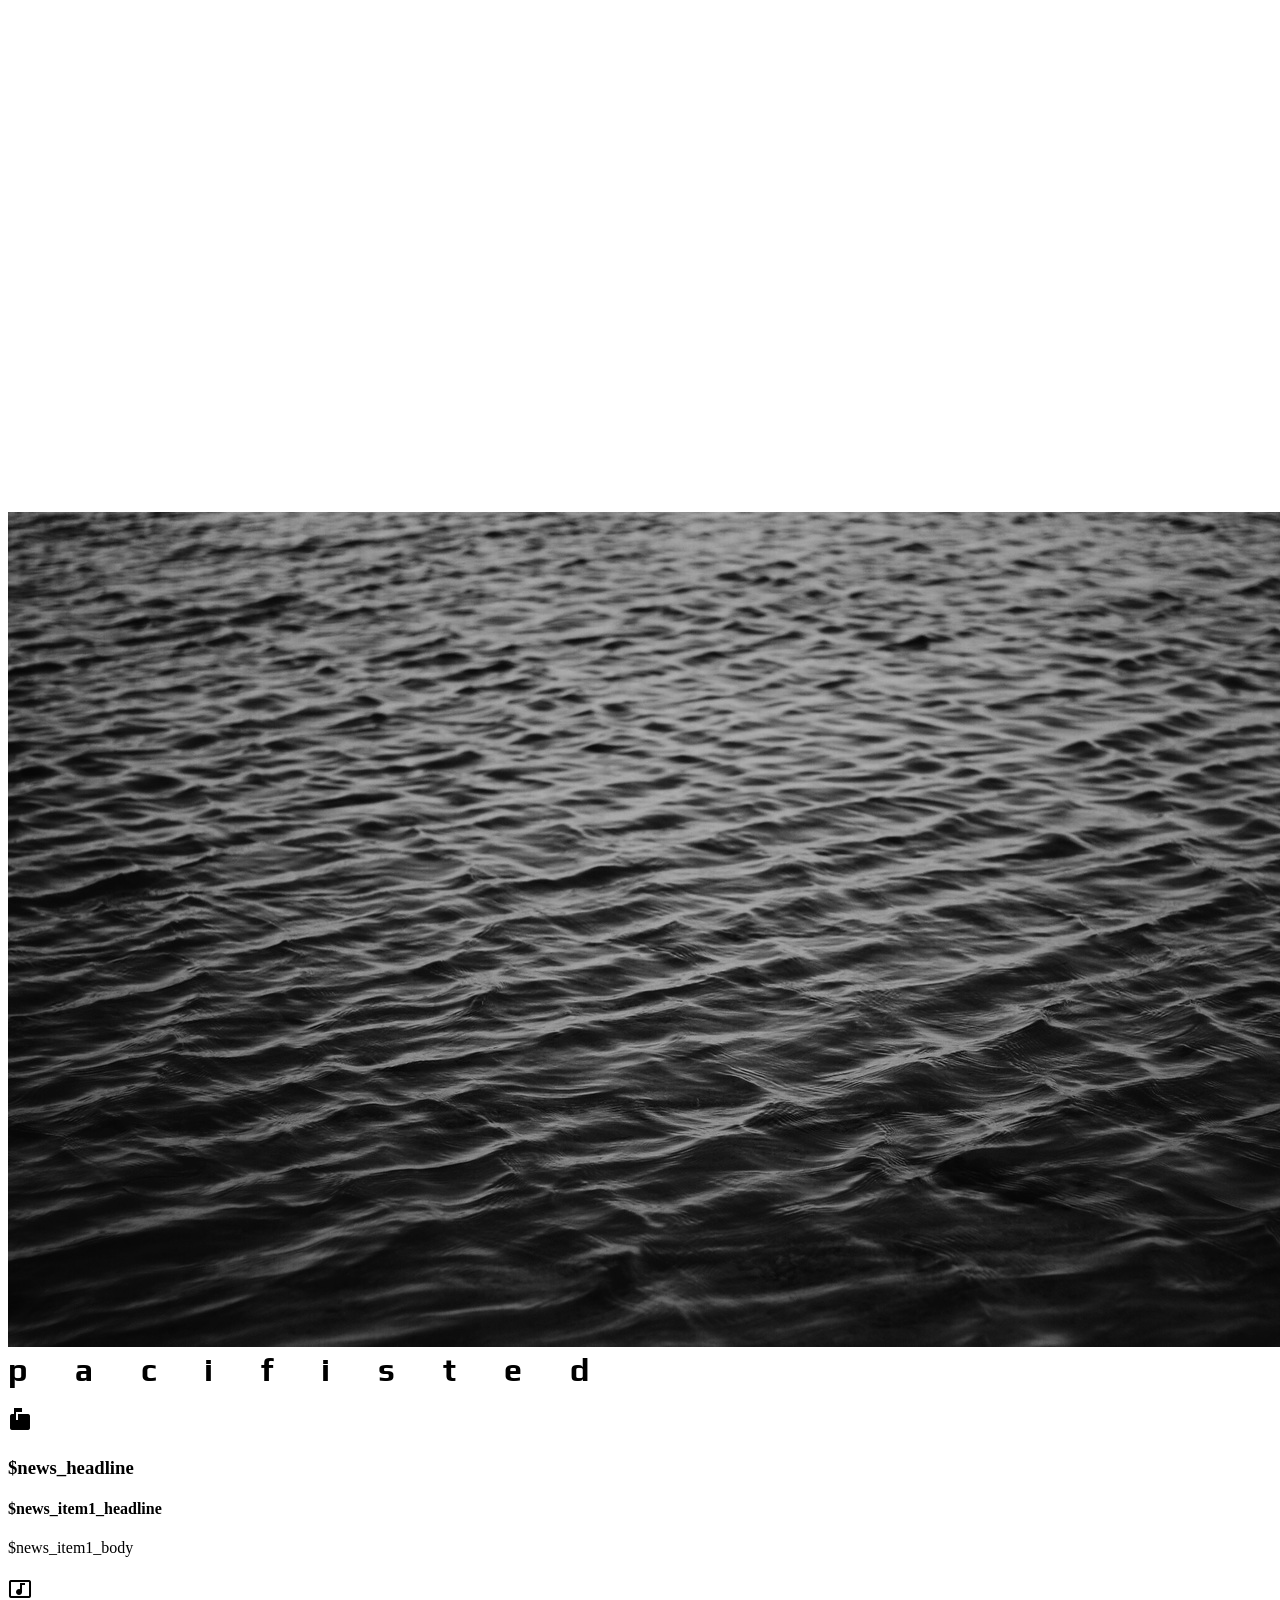
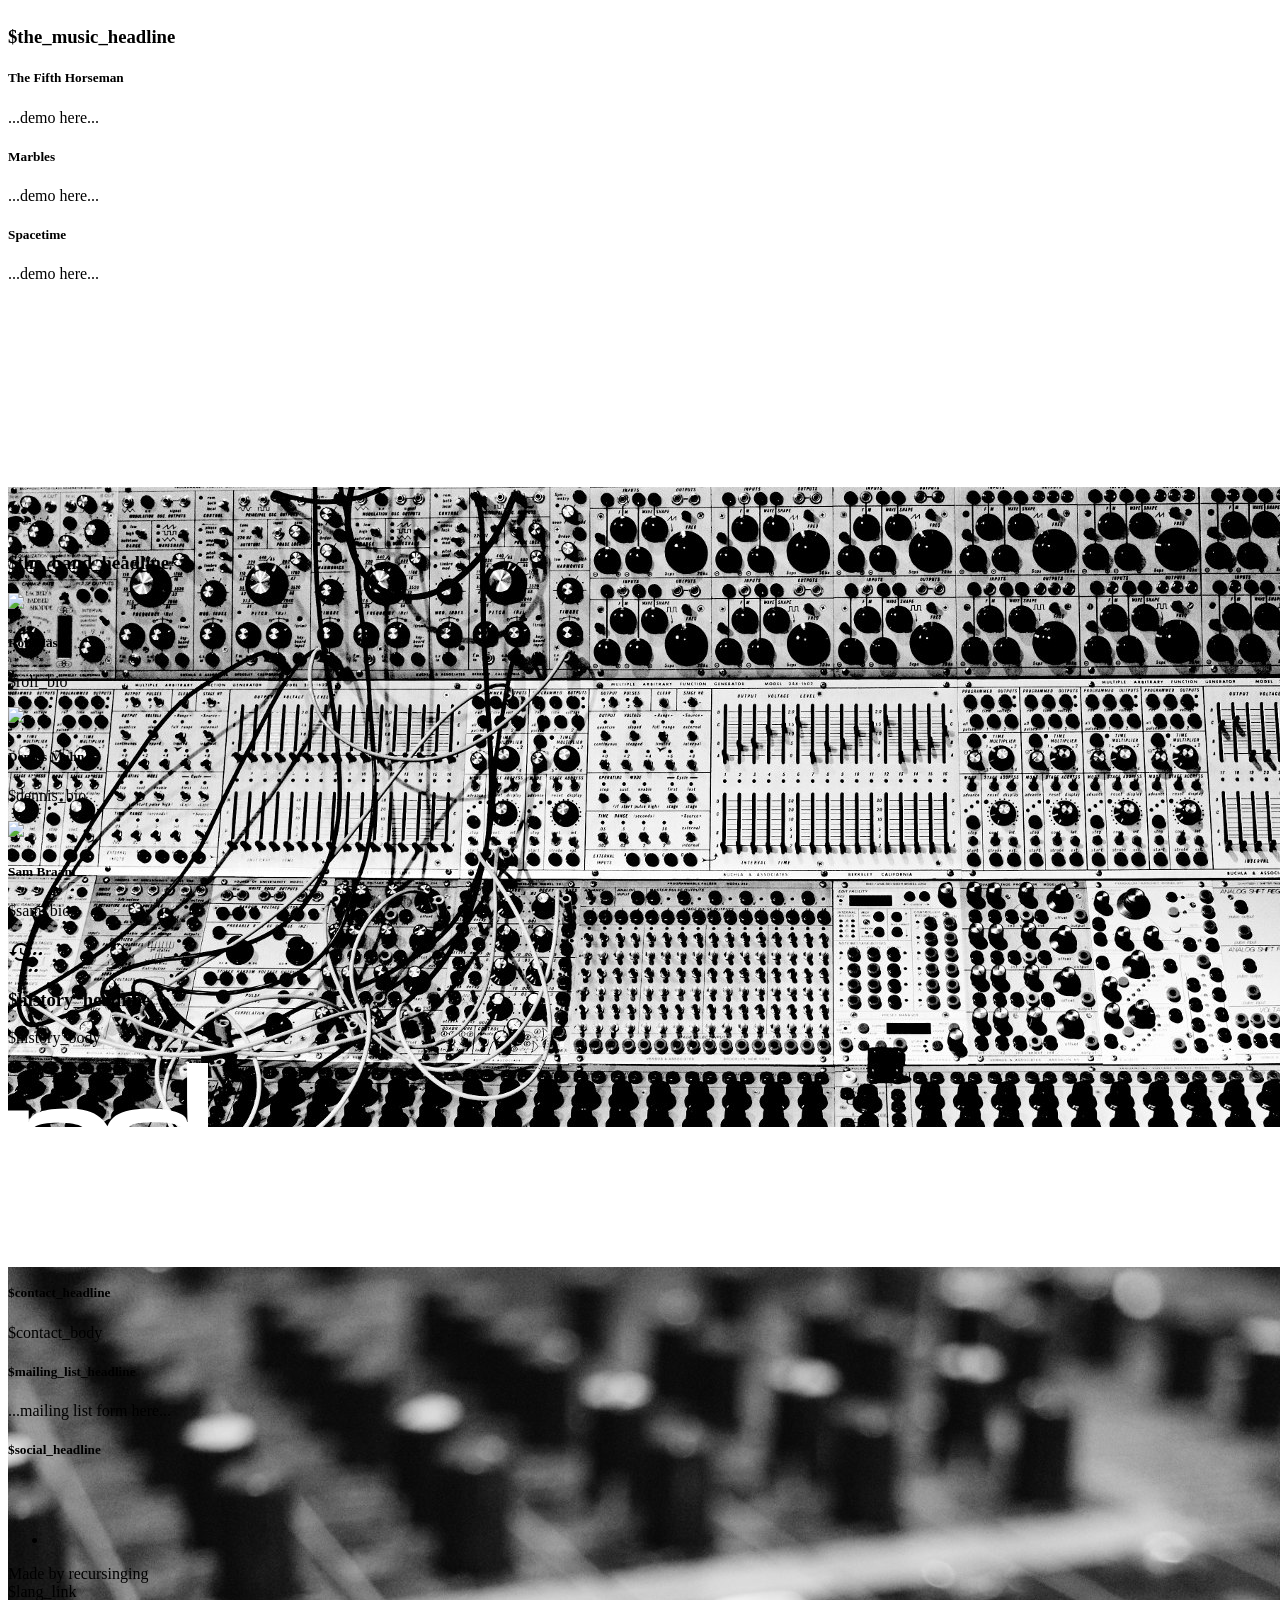
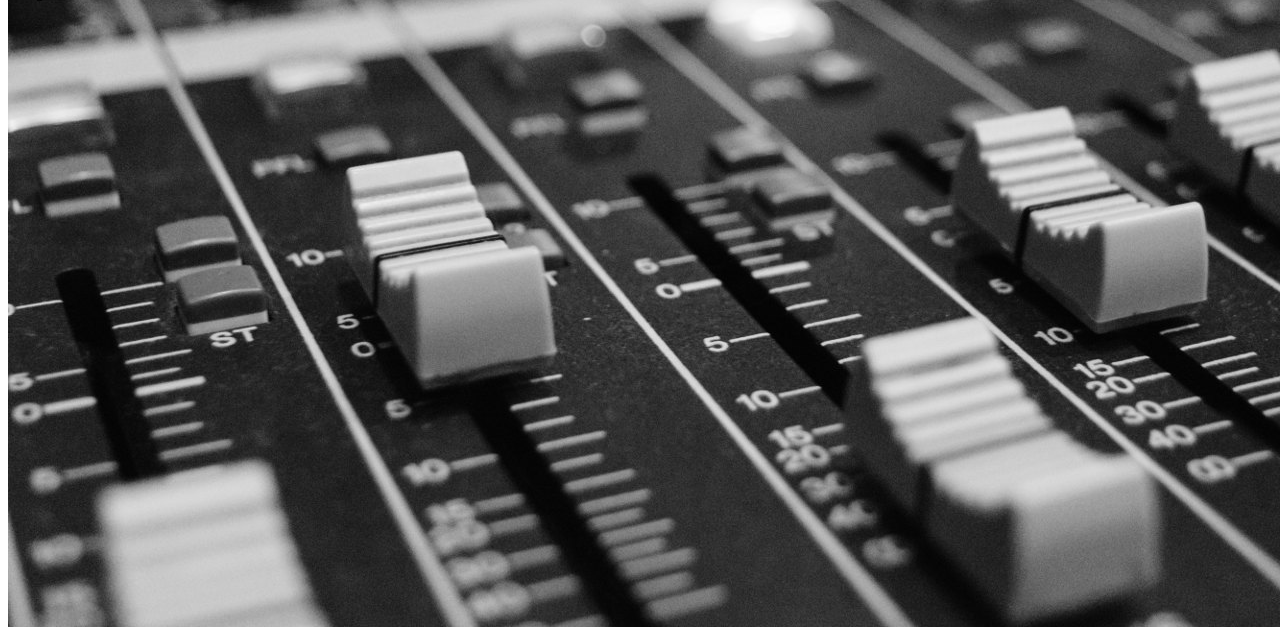
==== index.html @ e594b4a1 "Try out the fist logo..." ====
<!DOCTYPE html>
<html lang="en">
<head>
  <meta http-equiv="Content-Type" content="text/html; charset=UTF-8"/>
  <meta name="viewport" content="width=device-width, initial-scale=1, maximum-scale=1.0, user-scalable=no"/>
  <title>$title</title>

  <!-- CSS  -->
  <link href="https://fonts.googleapis.com/icon?family=Material+Icons" rel="stylesheet">
  <link href="https://fonts.googleapis.com/css?family=Play" rel="stylesheet">
  <!-- Compiled and minified CSS -->
  <link rel="stylesheet" href="https://cdnjs.cloudflare.com/ajax/libs/materialize/0.97.8/css/materialize.min.css">

  <link href="css/style.css" type="text/css" rel="stylesheet" media="screen,projection"/>
</head>
<body>
  <!--
  <nav class="white" role="navigation">
    <div class="nav-wrapper container center-align">
      <h1 class="logo">pacifisted</h1>
    </div>
  </nav>
  -->
  <div id="index-banner" class="parallax-container">
    <div class="section no-pad">
      <div class="container center">
        <img class="responsive-img" src="img/pd-fist.svg" />
      </div>
    </div>
    <div class="parallax">
      <!--<img src="https://source.unsplash.com/7MBgGXQ2Rqg/1440x835" alt="Unsplashed background img 1">-->
      <img src="img/water.jpg">
    </div>
  </div>


  <div class="container">
    <div class="section">
      <div class="row">
        <div class="col s12 center-align">
           <h1 class="logo">pacifisted</h1>
        </div>
      </div>

      <div class="row">
        <div class="col s12 m6">
          <div class="icon-block">
            <h2 class="center"><i class="material-icons">markunread_mailbox</i></h2>
            <h3 class="center">$news_headline</h3>
            <div class="">
              <h4 class="light">$news_item1_headline</h4>
              <p class="light">$news_item1_body</p>
            </div>
          </div>
        </div>
        
        <!-- Music -->
        <div class="col s12 m6">
          <div class="icon-block">
            <h2 class="center"><i class="material-icons">music_video</i></h2>
            <h3 class="center">$the_music_headline</h3>
            <div class="col s12">
              <div class="card-panel grey lighten-5 z-depth-1">
                <h5>The Fifth Horseman</h5>
                <span class="black-text">
                  ...demo here...
                </span>
              </div>
              <div class="card-panel grey lighten-5 z-depth-1">
                <h5>Marbles</h5>
                <span class="black-text">
                  ...demo here...
                </span>
              </div>
              <div class="card-panel grey lighten-5 z-depth-1">
                <h5>Spacetime</h5>
                <span class="black-text">
                  ...demo here...
                </span>
              </div>
            </div>
          </div>
        </div>
      </div>
    </div>
  </div>


  <div class="parallax-container smallax">
    <div class="section no-pad">
      <div class="container center">
        <img class="smallax" src="img/pd-fist.svg" />
      </div>
    </div>
    <div class="parallax">
      <!--<img src="https://source.unsplash.com/GE5f_k4MPc4/1440x835" alt="Unsplashed background img 2">-->
      <img src="img/modsynth.jpg" />
    </div>
  </div>

  <div class="container">
    <div class="section">
      <div class="row">
        <!-- The Band -->
        <div class="col s12 m6">
          <div class="icon-block">
            <h2 class="center"><i class="material-icons">group</i></h2>
            <h3 class="center">$the_band_headline</h3>
            <div class="col s12">
              <div class="card horizontal">
                <div class="card-image">
                  <img src="http://lorempixel.com/g/100/190/nature">
                </div>
                <div class="card-content">
                  <h5>Rolf Häse</h5>
                  <p>$rolf_bio</p>
                </div>
              </div>
              <div class="card horizontal">
                <div class="card-image">
                  <img src="http://lorempixel.com/g/100/190/cats">
                </div>
                <div class="card-content">
                  <h5>Dennis Mahn</h5>
                  <p>$dennis_bio</p>
                </div>
              </div>
              <div class="card horizontal">
                <div class="card-image">
                  <img src="http://lorempixel.com/g/100/190/abstract">
                </div>
                <div class="card-content">
                  <h5>Sam Braam</h5>
                  <p>$sam_bio</p>
                </div>
              </div>
            </div>
          </div>
        </div>
        <div class="col s12 m6">
          <div class="icon-block">
            <h2 class="center "><i class="material-icons">history</i></h2>
            <h3 class="center">$history_headline</h3>

            <p class="light">$history_body</p>
          </div>
        </div>
      </div>
    </div>
  </div>


  <div class="parallax-container smallax">
    <div class="section no-pad">
      <div class="container center">
        <img class="smallax" src="img/pd-fist.svg" />
      </div>
    </div>
    <div class="parallax">
      <!--<img src="https://source.unsplash.com/OUgLA2unwtg/1440x835" alt="Unsplashed background img 3">-->
      <img src="img/faders.jpg" />
    </div>
  </div>

  <footer class="page-footer white">
    <div class="container">
      <div class="row">
        <div class="col l4 s12">
          <h5>$contact_headline</h5>
          <p class="">$contact_body</p>
        </div>
        <div class="col l4 s12">
          <h5 class="center">$mailing_list_headline</h5>
          <div class="card-panel grey lighten-5 z-depth-1">
          ...mailing list form here...
          </div>
        </div>
        <div class="col l4 s12">
          <h5 class="center">$social_headline</h5>
          <ul>
            <li>
              <iframe src="https://www.facebook.com/plugins/like.php?href=https%3A%2F%2Fwww.facebook.com%2FPacifisted-1812090265736059%2F&width=100&layout=button&action=like&size=large&show_faces=true&share=false&height=65&appId" width="100" height="65" style="border:none;overflow:hidden" scrolling="no" frameborder="0" allowTransparency="true"></iframe>
            </li>
          </ul>
        </div>
      </div>
    </div>
    <div class="footer-copyright black">
      <div class="container">
        <div class="row">
          <div class="col l6 s6">
            Made by <span class="brown-text text-lighten-3" >recursinging</span>
          </div>
          <div class="col l6 s6 right-align">
            $lang_link
          </div>
        </div>
      </div>
    </div>
  </footer>


  <!--  Scripts-->
  <script src="https://code.jquery.com/jquery-2.1.1.min.js"></script>
  <!-- Compiled and minified JavaScript -->
  <script src="https://cdnjs.cloudflare.com/ajax/libs/materialize/0.97.8/js/materialize.min.js"></script>
  <script src="js/scripts.js"></script>

  </body>
</html>
---- css/style.css ----
h1, h2 {
  font-family: 'Play', sans-serif;
}

.logo {
  margin: 0;
  color: black;
  letter-spacing: 3rem;
}

.smallax {
  height: 200px;
}

@media only screen and (max-width: 922px) {
    .logo {
       letter-spacing: 1.8rem;
    }
    .parallax-container  {
        height:auto;
    }
}

@media only screen and (max-width: 600px) {
    .logo {
       letter-spacing: 0.4rem;
    }
}
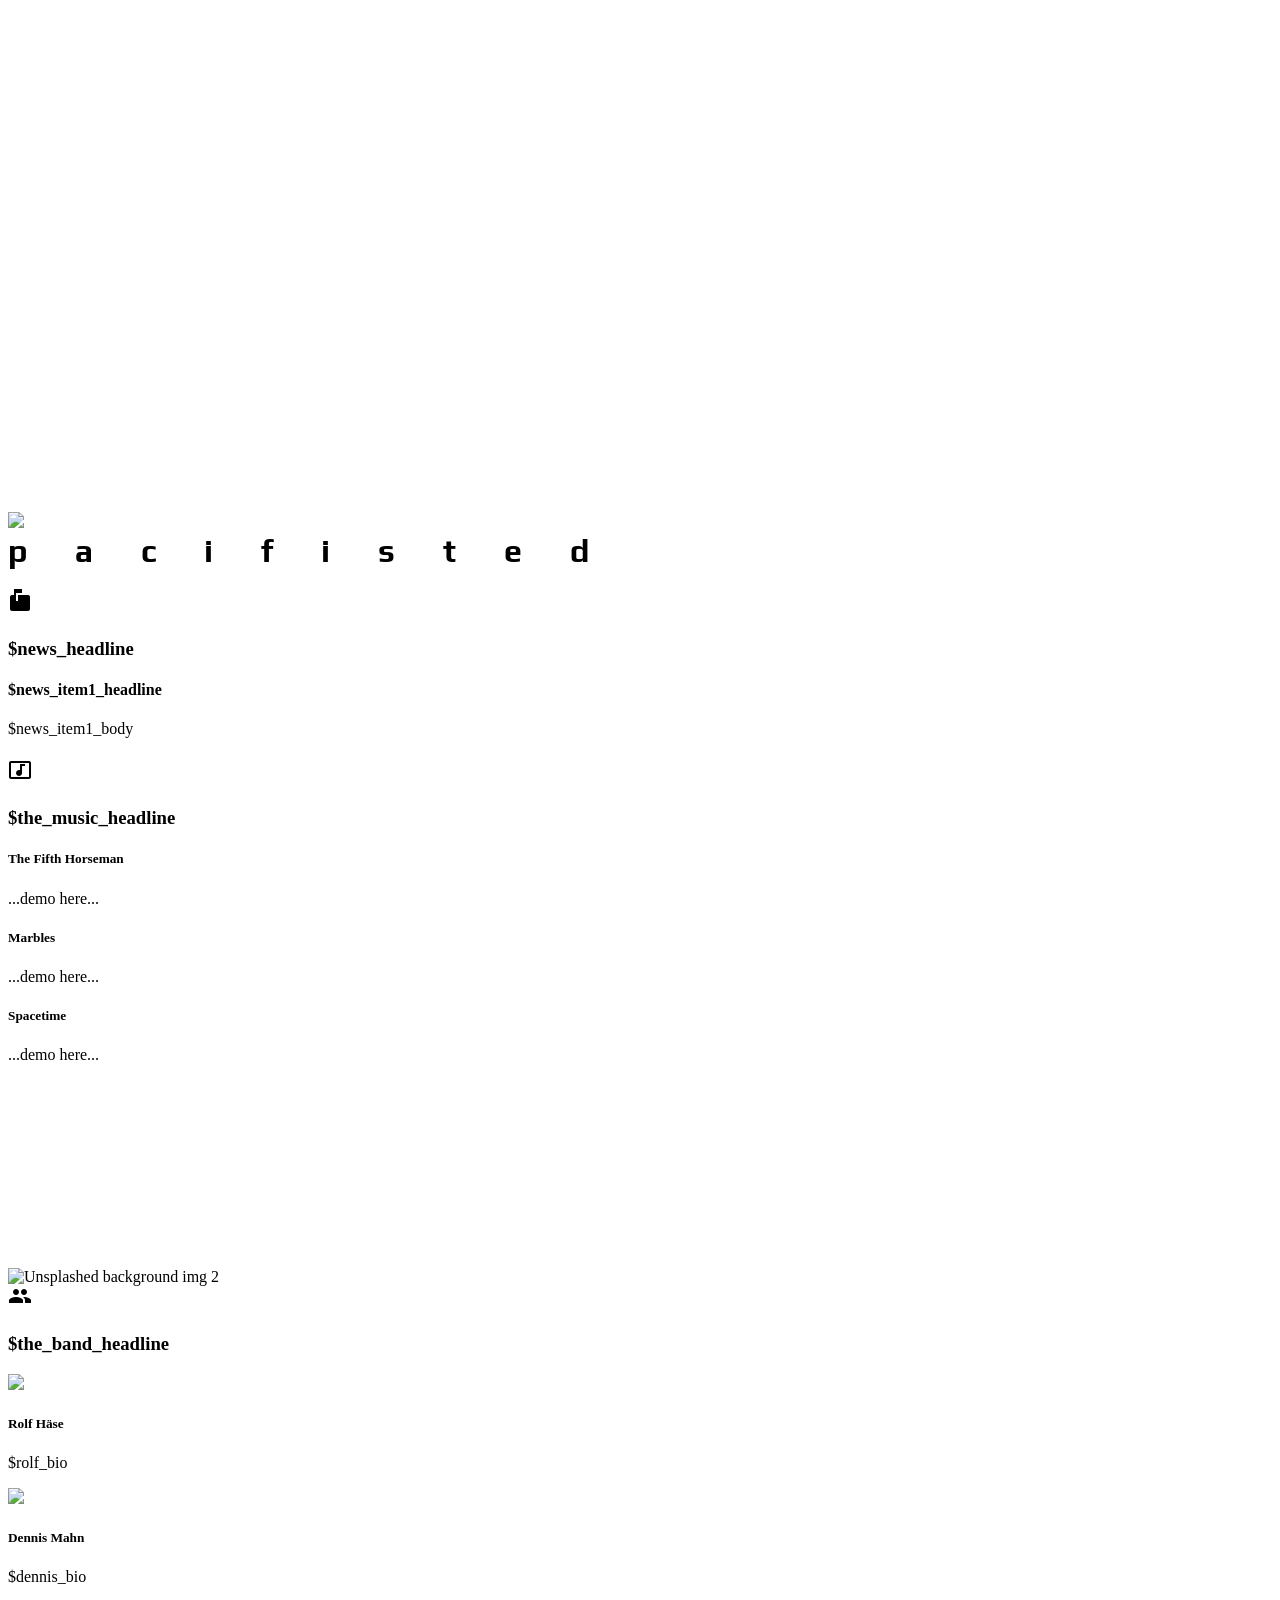
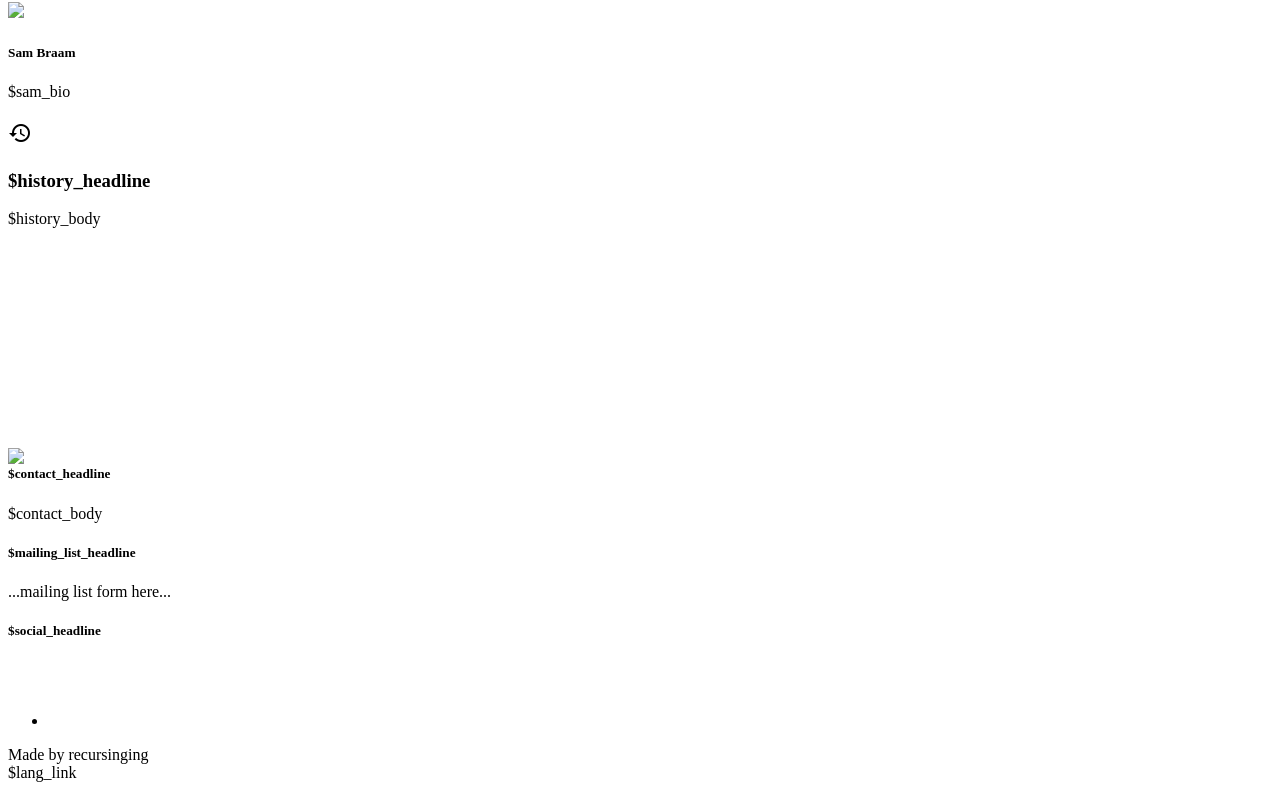
==== commit 038f8c2d: "Integrating ideas from Rolf" ====
--- a/index.html
+++ b/index.html
@@ -24,12 +24,12 @@
   <div id="index-banner" class="parallax-container">
     <div class="section no-pad">
       <div class="container center">
-        <img class="responsive-img" src="img/pd-fist.svg" />
+        <img class="responsive-img" src="img/pf.svg" />
       </div>
     </div>
     <div class="parallax">
-      <!--<img src="https://source.unsplash.com/7MBgGXQ2Rqg/1440x835" alt="Unsplashed background img 1">-->
-      <img src="img/water.jpg">
+      <img src="https://source.unsplash.com/f5etXJxRsk8/1440x835">
+      <!--<img src="img/water.jpg">-->
     </div>
   </div>
 
@@ -89,12 +89,12 @@
   <div class="parallax-container smallax">
     <div class="section no-pad">
       <div class="container center">
-        <img class="smallax" src="img/pd-fist.svg" />
+        <img class="smallax" src="img/pf.svg" />
       </div>
     </div>
     <div class="parallax">
-      <!--<img src="https://source.unsplash.com/GE5f_k4MPc4/1440x835" alt="Unsplashed background img 2">-->
-      <img src="img/modsynth.jpg" />
+      <img src="https://source.unsplash.com/caMpuKqCEwQ/1440x835" alt="Unsplashed background img 2">
+      <!--<img src="img/modsynth.jpg" />-->
     </div>
   </div>
 
@@ -153,12 +153,12 @@
   <div class="parallax-container smallax">
     <div class="section no-pad">
       <div class="container center">
-        <img class="smallax" src="img/pd-fist.svg" />
+        <img class="smallax" src="img/pf.svg" />
       </div>
     </div>
     <div class="parallax">
-      <!--<img src="https://source.unsplash.com/OUgLA2unwtg/1440x835" alt="Unsplashed background img 3">-->
-      <img src="img/faders.jpg" />
+      <img src="https://source.unsplash.com/W6RXSc8OWN0/1440x835">
+      <!--<img src="img/faders.jpg" />-->
     </div>
   </div>
 
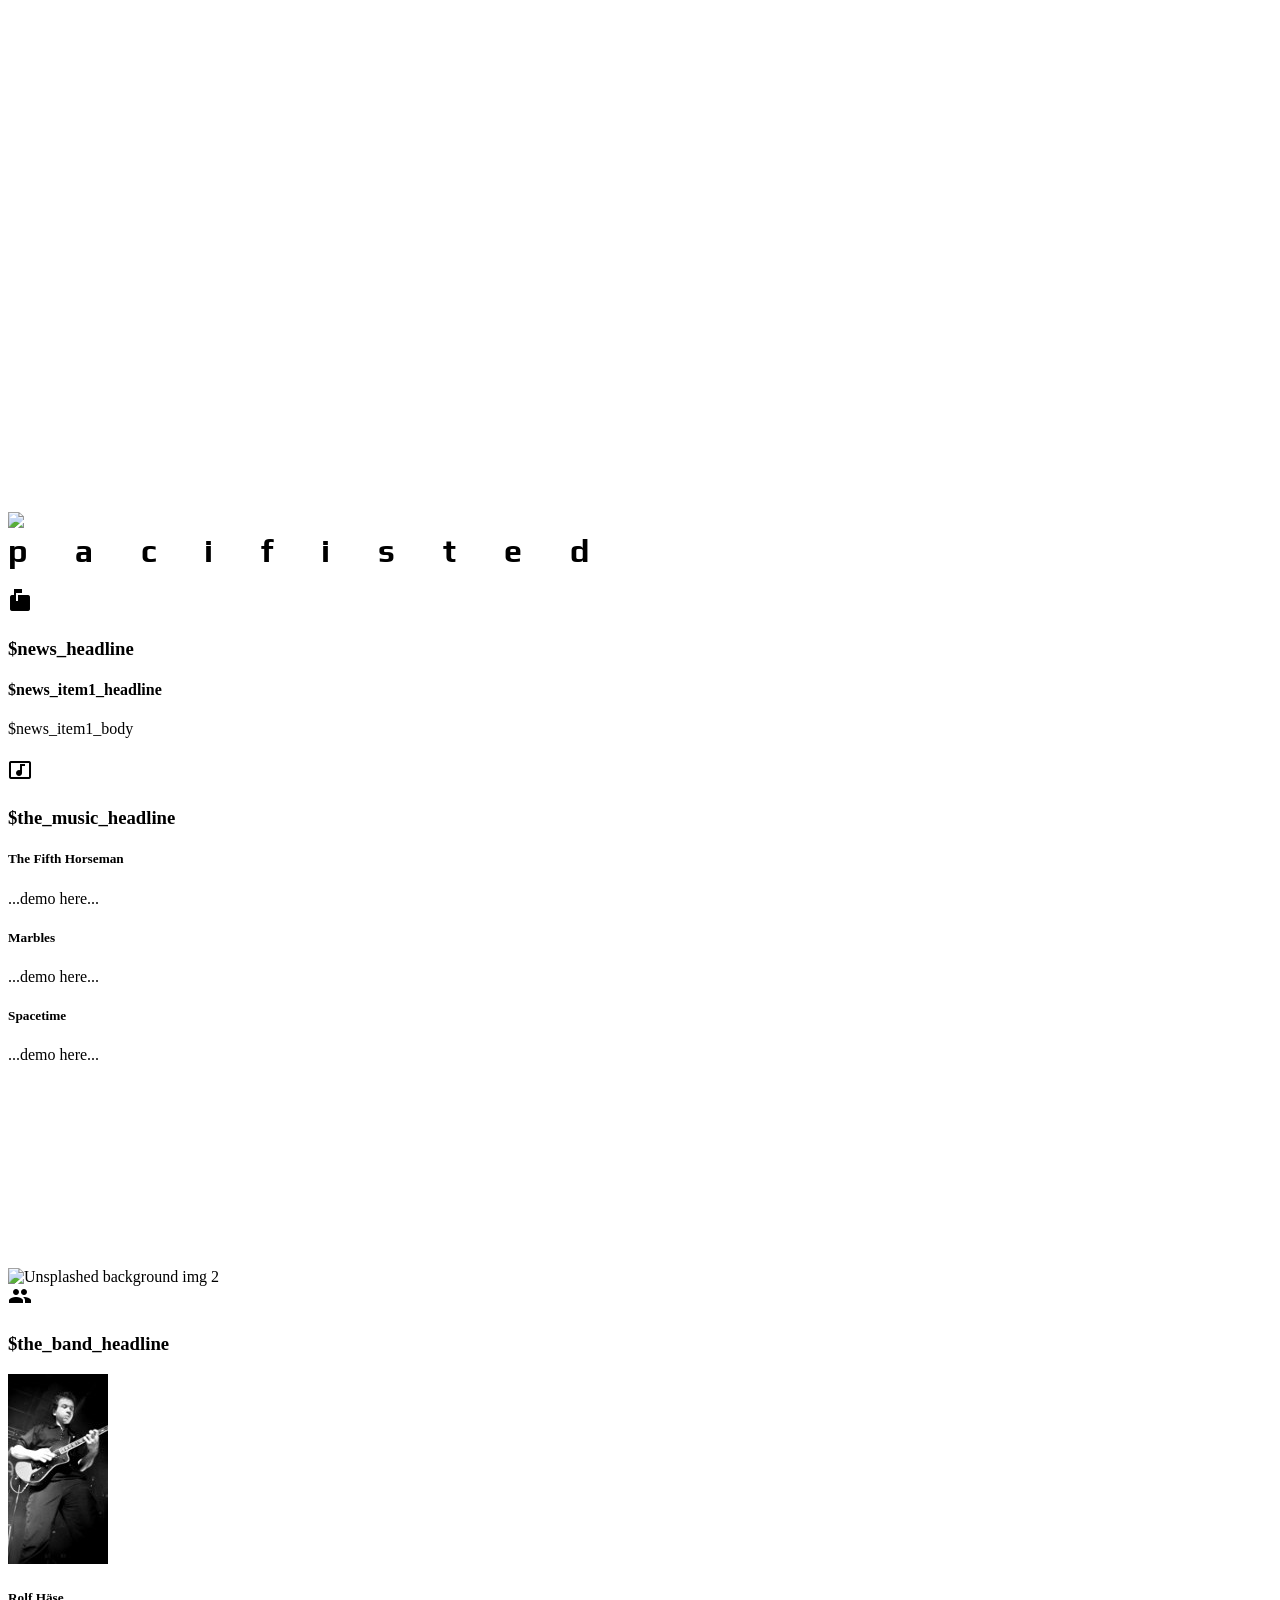
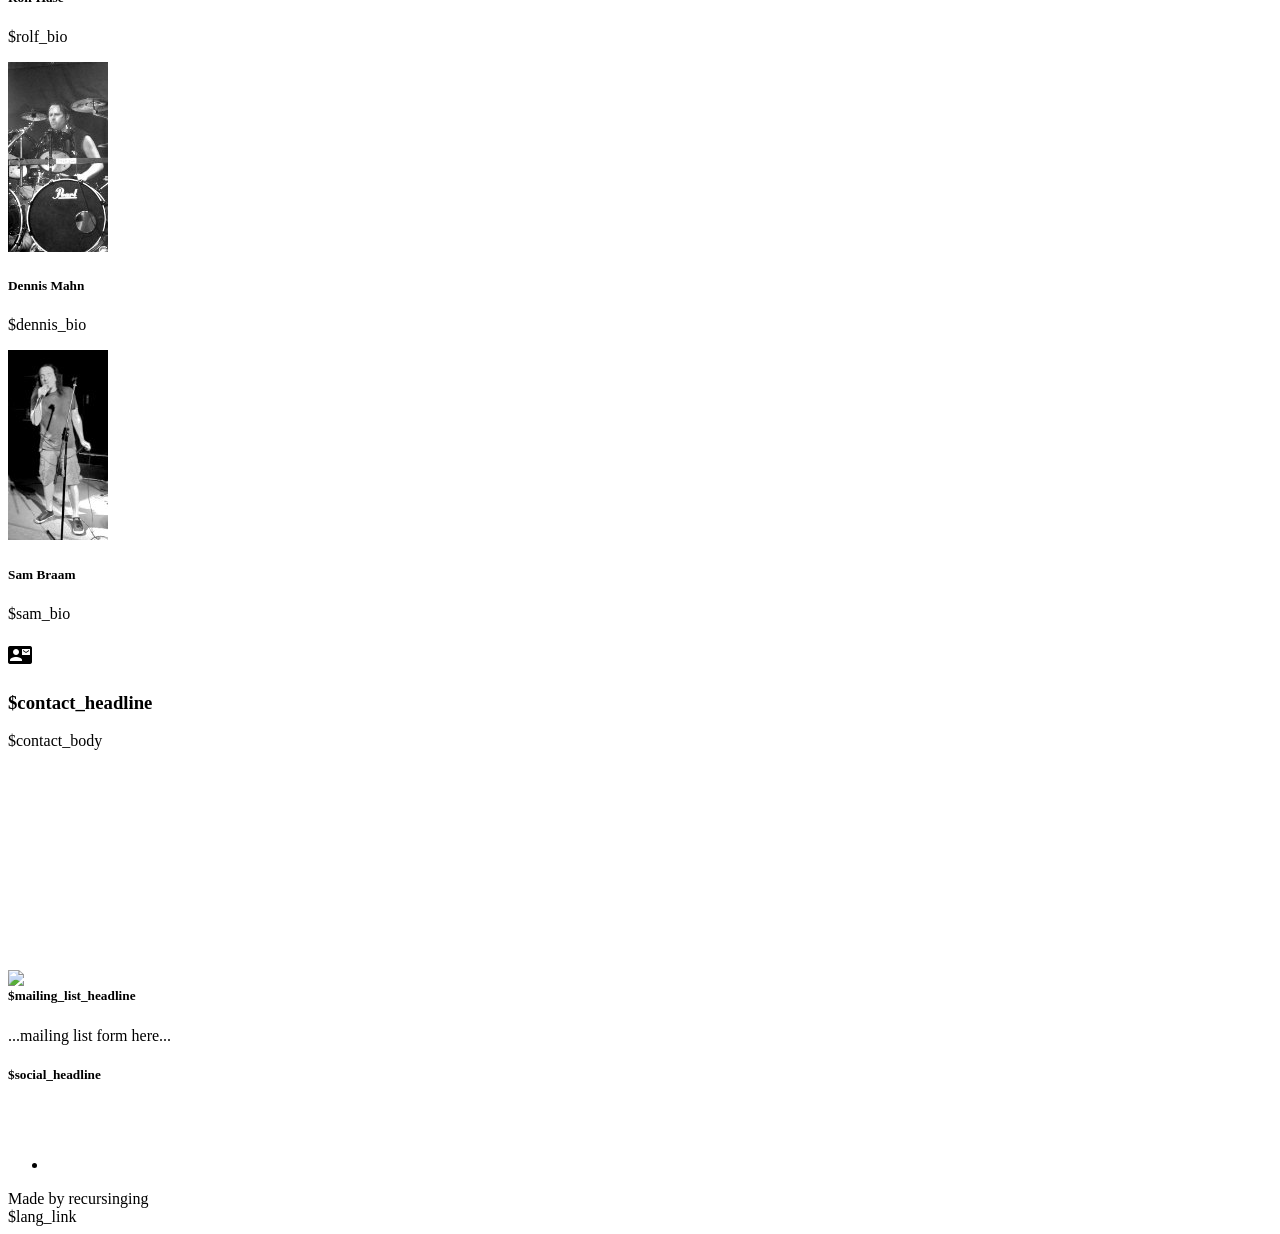
==== commit a5284cbb: "Change logo and add band photos" ====
--- a/index.html
+++ b/index.html
@@ -24,7 +24,7 @@
   <div id="index-banner" class="parallax-container">
     <div class="section no-pad">
       <div class="container center">
-        <img class="responsive-img" src="img/pf.svg" />
+        <img class="responsive-img" src="img/v11w.svg" />
       </div>
     </div>
     <div class="parallax">
@@ -89,7 +89,7 @@
   <div class="parallax-container smallax">
     <div class="section no-pad">
       <div class="container center">
-        <img class="smallax" src="img/pf.svg" />
+        <img class="smallax" src="img/v11w.svg" />
       </div>
     </div>
     <div class="parallax">
@@ -109,7 +109,7 @@
             <div class="col s12">
               <div class="card horizontal">
                 <div class="card-image">
-                  <img src="http://lorempixel.com/g/100/190/nature">
+                  <img src="img/rolf.jpg">
                 </div>
                 <div class="card-content">
                   <h5>Rolf Häse</h5>
@@ -118,7 +118,7 @@
               </div>
               <div class="card horizontal">
                 <div class="card-image">
-                  <img src="http://lorempixel.com/g/100/190/cats">
+                  <img src="img/dennis.jpg">
                 </div>
                 <div class="card-content">
                   <h5>Dennis Mahn</h5>
@@ -127,7 +127,7 @@
               </div>
               <div class="card horizontal">
                 <div class="card-image">
-                  <img src="http://lorempixel.com/g/100/190/abstract">
+                  <img src="img/sam.jpg">
                 </div>
                 <div class="card-content">
                   <h5>Sam Braam</h5>
@@ -139,10 +139,9 @@
         </div>
         <div class="col s12 m6">
           <div class="icon-block">
-            <h2 class="center "><i class="material-icons">history</i></h2>
-            <h3 class="center">$history_headline</h3>
-
-            <p class="light">$history_body</p>
+            <h2 class="center "><i class="material-icons">contact_mail</i></h2>
+             <h3 class="center">$contact_headline</h3>
+          <p class="">$contact_body</p>
           </div>
         </div>
       </div>
@@ -153,7 +152,7 @@
   <div class="parallax-container smallax">
     <div class="section no-pad">
       <div class="container center">
-        <img class="smallax" src="img/pf.svg" />
+        <img class="smallax" src="img/v11w.svg" />
       </div>
     </div>
     <div class="parallax">
@@ -165,17 +164,13 @@
   <footer class="page-footer white">
     <div class="container">
       <div class="row">
-        <div class="col l4 s12">
-          <h5>$contact_headline</h5>
-          <p class="">$contact_body</p>
-        </div>
-        <div class="col l4 s12">
+        <div class="col l6 s12">
           <h5 class="center">$mailing_list_headline</h5>
           <div class="card-panel grey lighten-5 z-depth-1">
           ...mailing list form here...
           </div>
         </div>
-        <div class="col l4 s12">
+        <div class="col l6 s12">
           <h5 class="center">$social_headline</h5>
           <ul>
             <li>
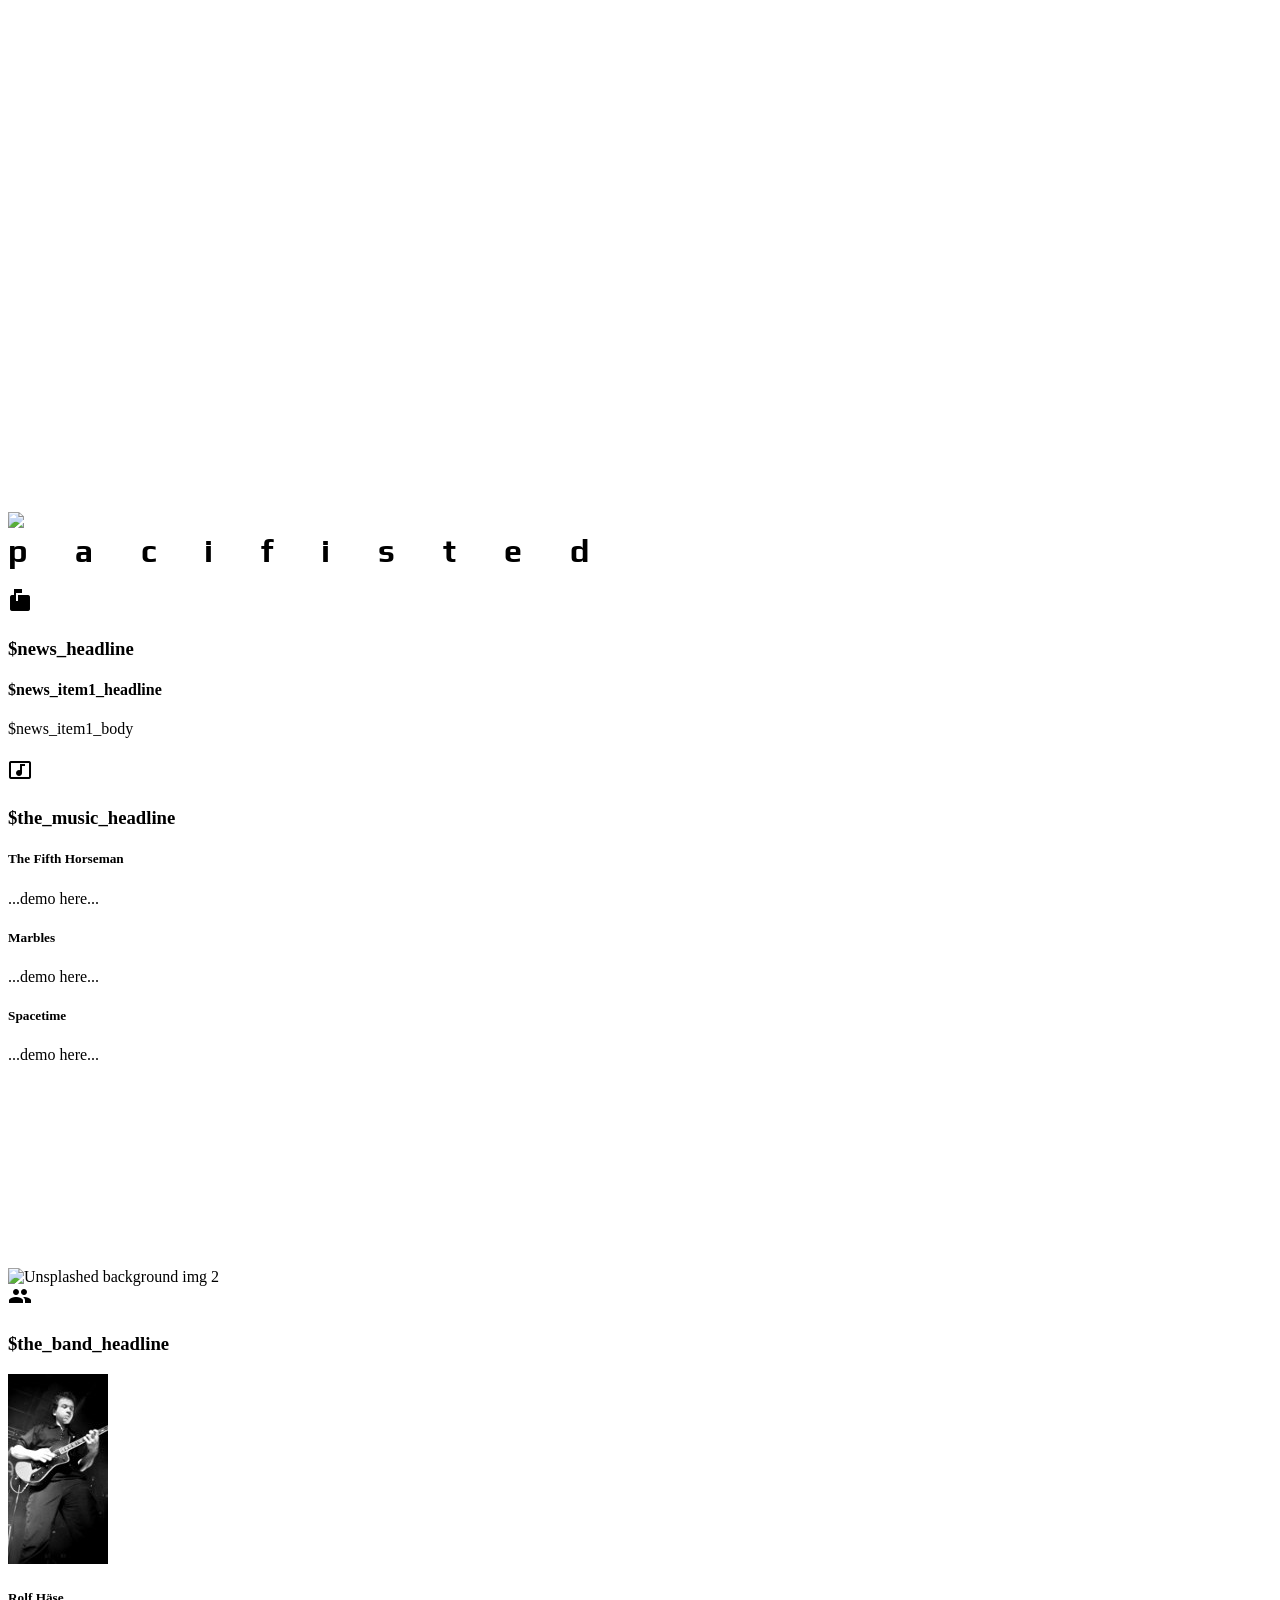
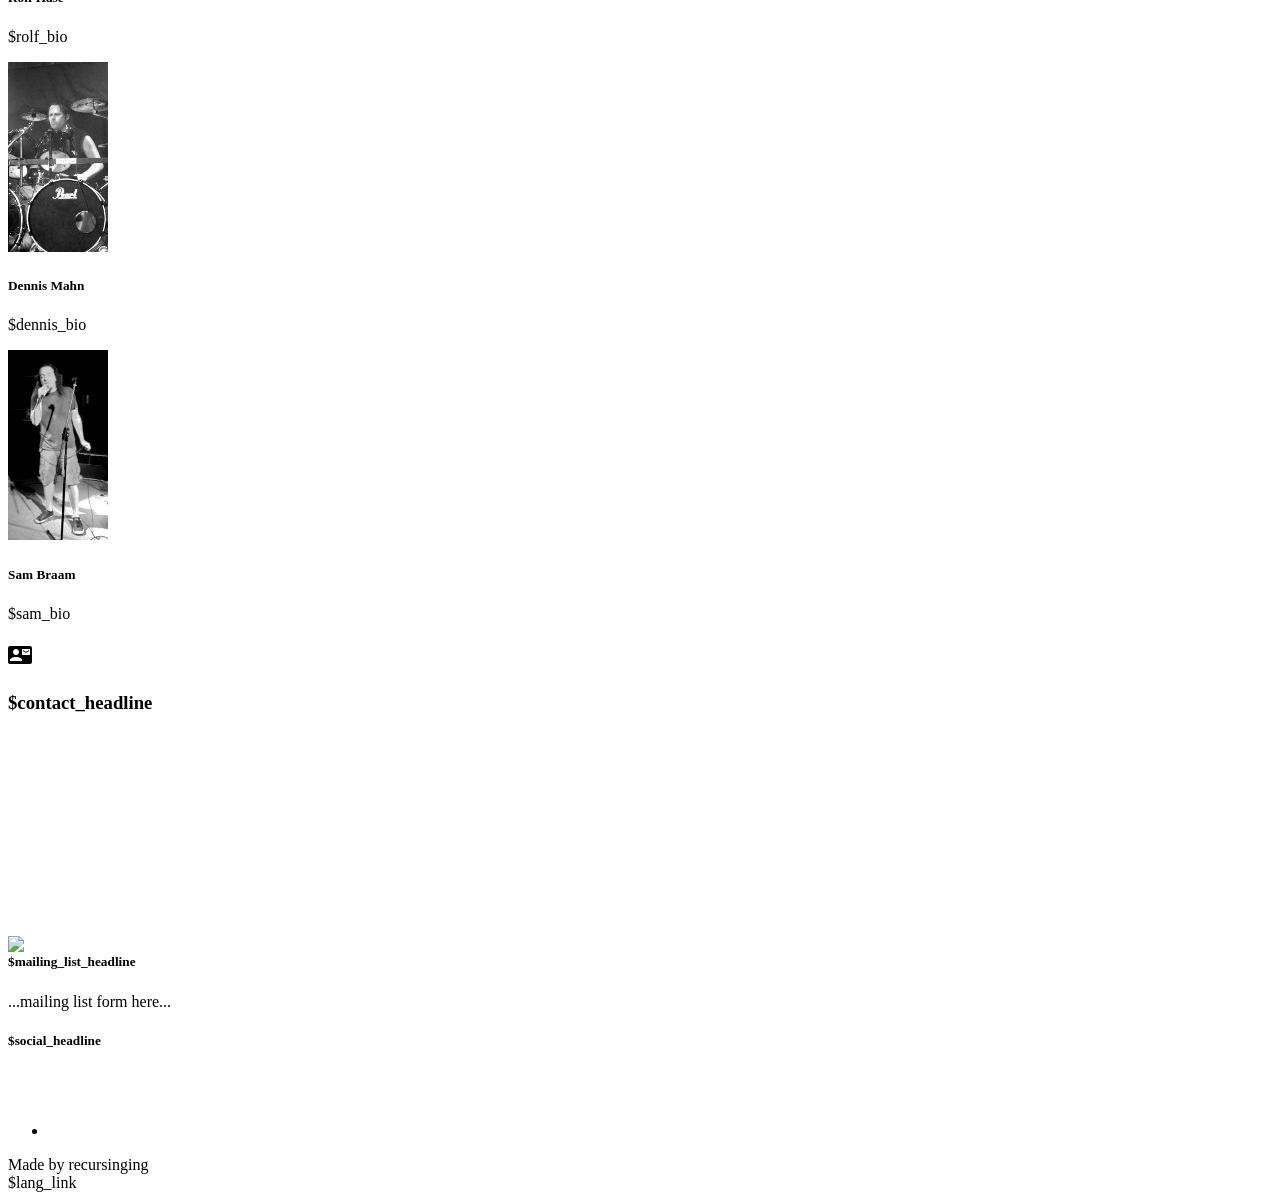
==== commit 84cce04e: "Add a wufoo contact form" ====
--- a/index.html
+++ b/index.html
@@ -140,8 +140,8 @@
         <div class="col s12 m6">
           <div class="icon-block">
             <h2 class="center "><i class="material-icons">contact_mail</i></h2>
-             <h3 class="center">$contact_headline</h3>
-          <p class="">$contact_body</p>
+            <h3 class="center">$contact_headline</h3>
+            <div id="wufoo-z1jj7zb70ogu99h"></div>
           </div>
         </div>
       </div>
@@ -200,6 +200,28 @@
   <!-- Compiled and minified JavaScript -->
   <script src="https://cdnjs.cloudflare.com/ajax/libs/materialize/0.97.8/js/materialize.min.js"></script>
   <script src="js/scripts.js"></script>
-
+  <script>
+    var z1jj7zb70ogu99h;
+    (function(d, t) {
+      var s = d.createElement(t), options = {
+        'userName':'pacifisted',
+        'formHash':'z1jj7zb70ogu99h',
+        'autoResize':true,
+        'height':'436',
+        'async':true,
+        'host':'wufoo.com',
+        'header':'hide',
+        'ssl':true
+      };
+      s.src = ('https:' == d.location.protocol ? 'https://' : 'http://') + 'www.wufoo.com/scripts/embed/form.js';
+      s.onload = s.onreadystatechange = function() {
+        var rs = this.readyState; if (rs) if (rs != 'complete') if (rs != 'loaded') return;
+        try { 
+          z1jj7zb70ogu99h = new WufooForm();z1jj7zb70ogu99h.initialize(options);z1jj7zb70ogu99h.display();
+        } catch (e) {}
+      };
+      var scr = d.getElementsByTagName(t)[0], par = scr.parentNode; par.insertBefore(s, scr);
+    })(document, 'script');
+  </script>
   </body>
 </html>
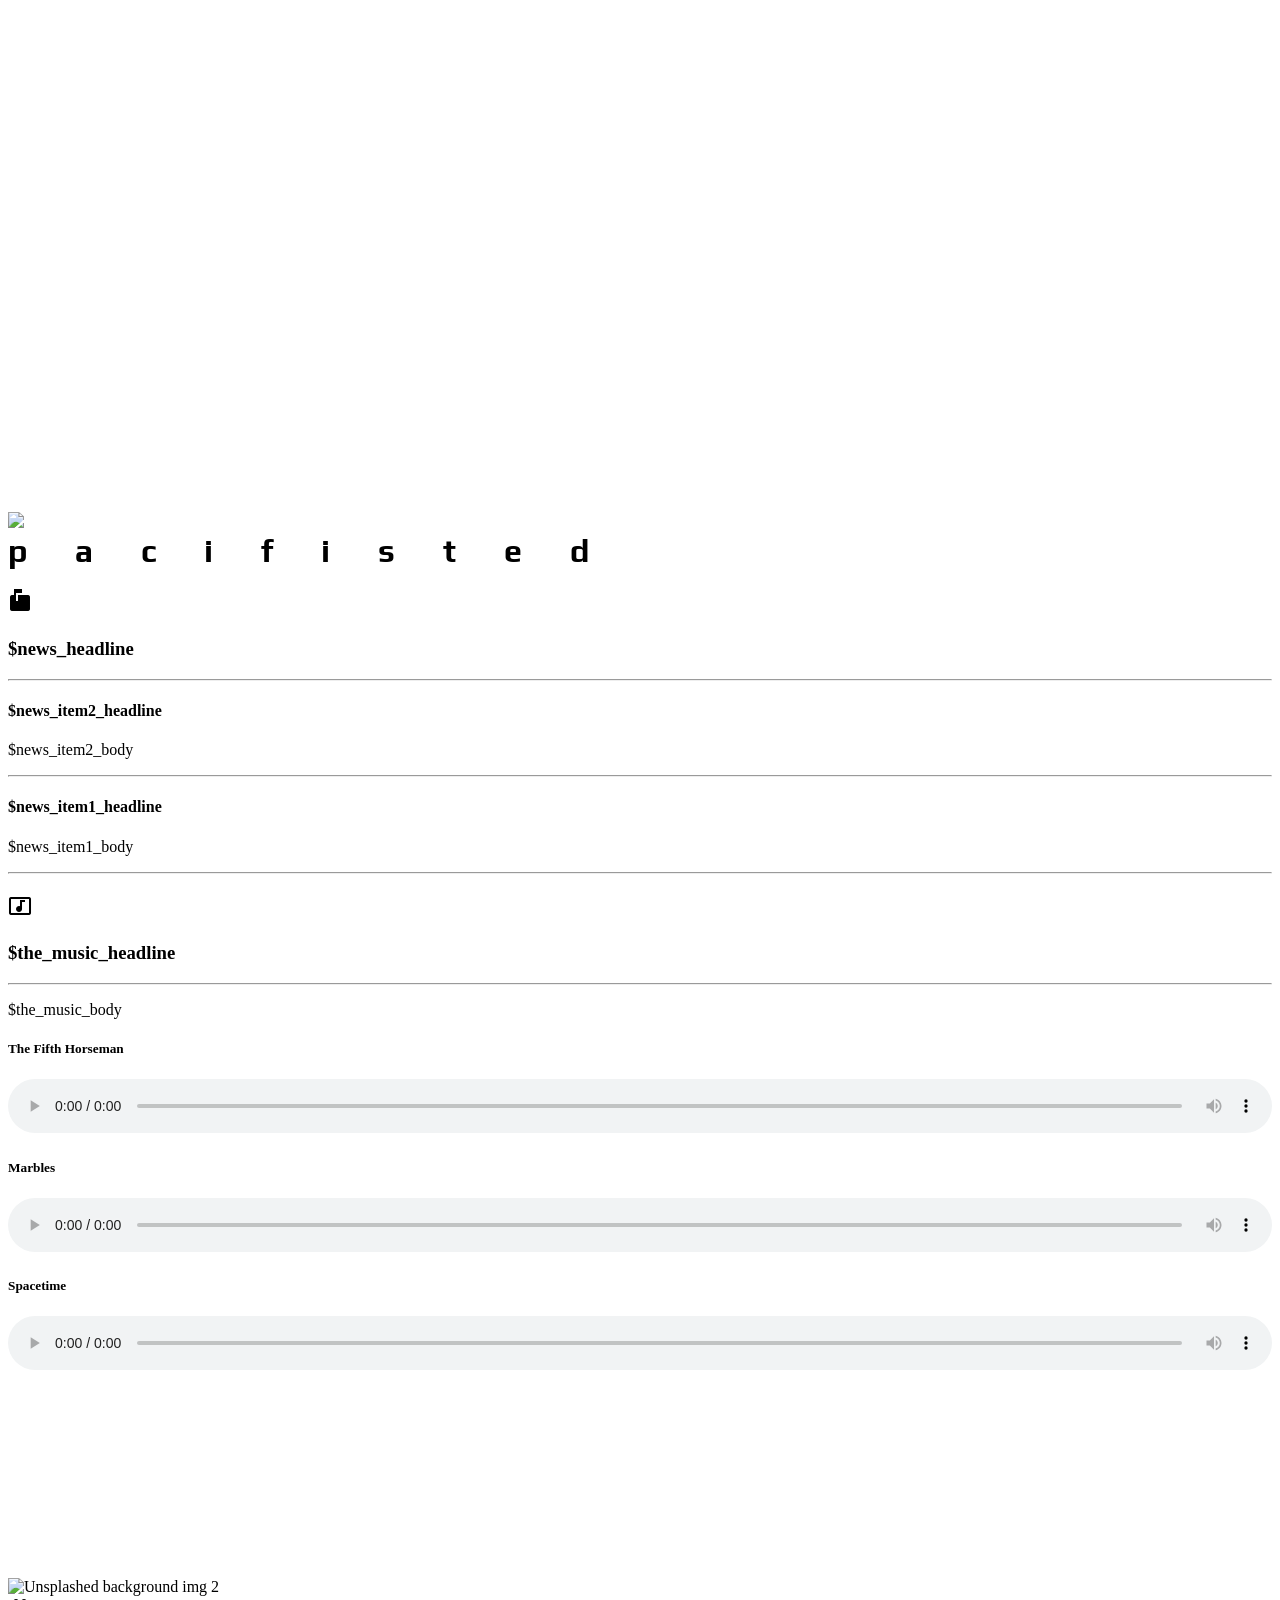
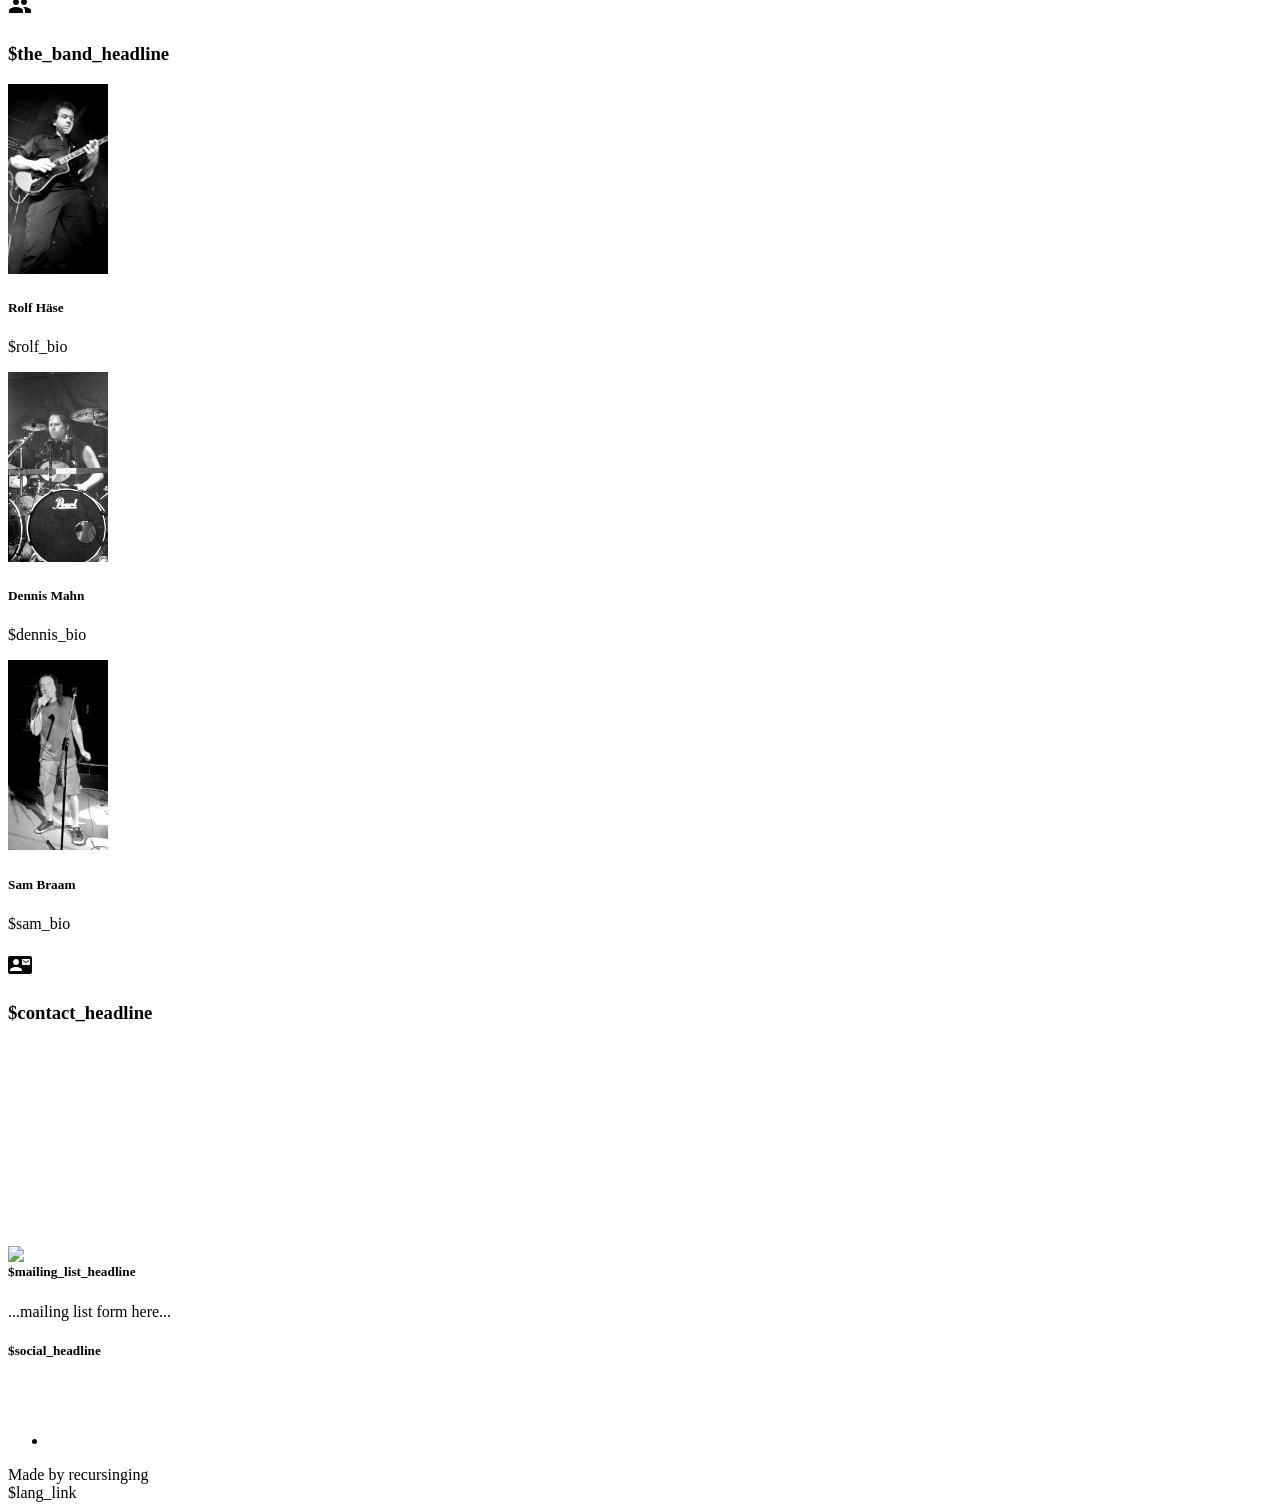
==== commit 3593f44f: "Update text and add Demos" ====
--- a/index.html
+++ b/index.html
@@ -47,10 +47,17 @@
           <div class="icon-block">
             <h2 class="center"><i class="material-icons">markunread_mailbox</i></h2>
             <h3 class="center">$news_headline</h3>
+            <hr>
+            <div class="">
+              <h4 class="light">$news_item2_headline</h4>
+              <p class="light">$news_item2_body</p>
+            </div>
+            <hr>
             <div class="">
               <h4 class="light">$news_item1_headline</h4>
               <p class="light">$news_item1_body</p>
             </div>
+            <hr>
           </div>
         </div>
         
@@ -59,24 +66,26 @@
           <div class="icon-block">
             <h2 class="center"><i class="material-icons">music_video</i></h2>
             <h3 class="center">$the_music_headline</h3>
+            <hr>
+            <p class="light">$the_music_body</p>
             <div class="col s12">
               <div class="card-panel grey lighten-5 z-depth-1">
                 <h5>The Fifth Horseman</h5>
-                <span class="black-text">
-                  ...demo here...
-                </span>
+                <audio controls>
+                  <source src="demos/the-fifth-horseman.mp3" type="audio/mp3">
+                </audio>
               </div>
               <div class="card-panel grey lighten-5 z-depth-1">
                 <h5>Marbles</h5>
-                <span class="black-text">
-                  ...demo here...
-                </span>
+                <audio controls>
+                  <source src="demos/marbles.mp3" type="audio/mp3">
+                </audio>
               </div>
               <div class="card-panel grey lighten-5 z-depth-1">
                 <h5>Spacetime</h5>
-                <span class="black-text">
-                  ...demo here...
-                </span>
+                <audio controls>
+                  <source src="demos/spacetime.mp3" type="audio/mp3">
+                </audio>
               </div>
             </div>
           </div>
@@ -163,7 +172,7 @@
 
   <footer class="page-footer white">
     <div class="container">
-      <div class="row">
+      <div class="row hide">
         <div class="col l6 s12">
           <h5 class="center">$mailing_list_headline</h5>
           <div class="card-panel grey lighten-5 z-depth-1">
--- a/css/style.css
+++ b/css/style.css
@@ -10,6 +10,10 @@
 
 .smallax {
   height: 200px;
+}
+
+audio {
+  width:100%;
 }
 
 @media only screen and (max-width: 922px) {
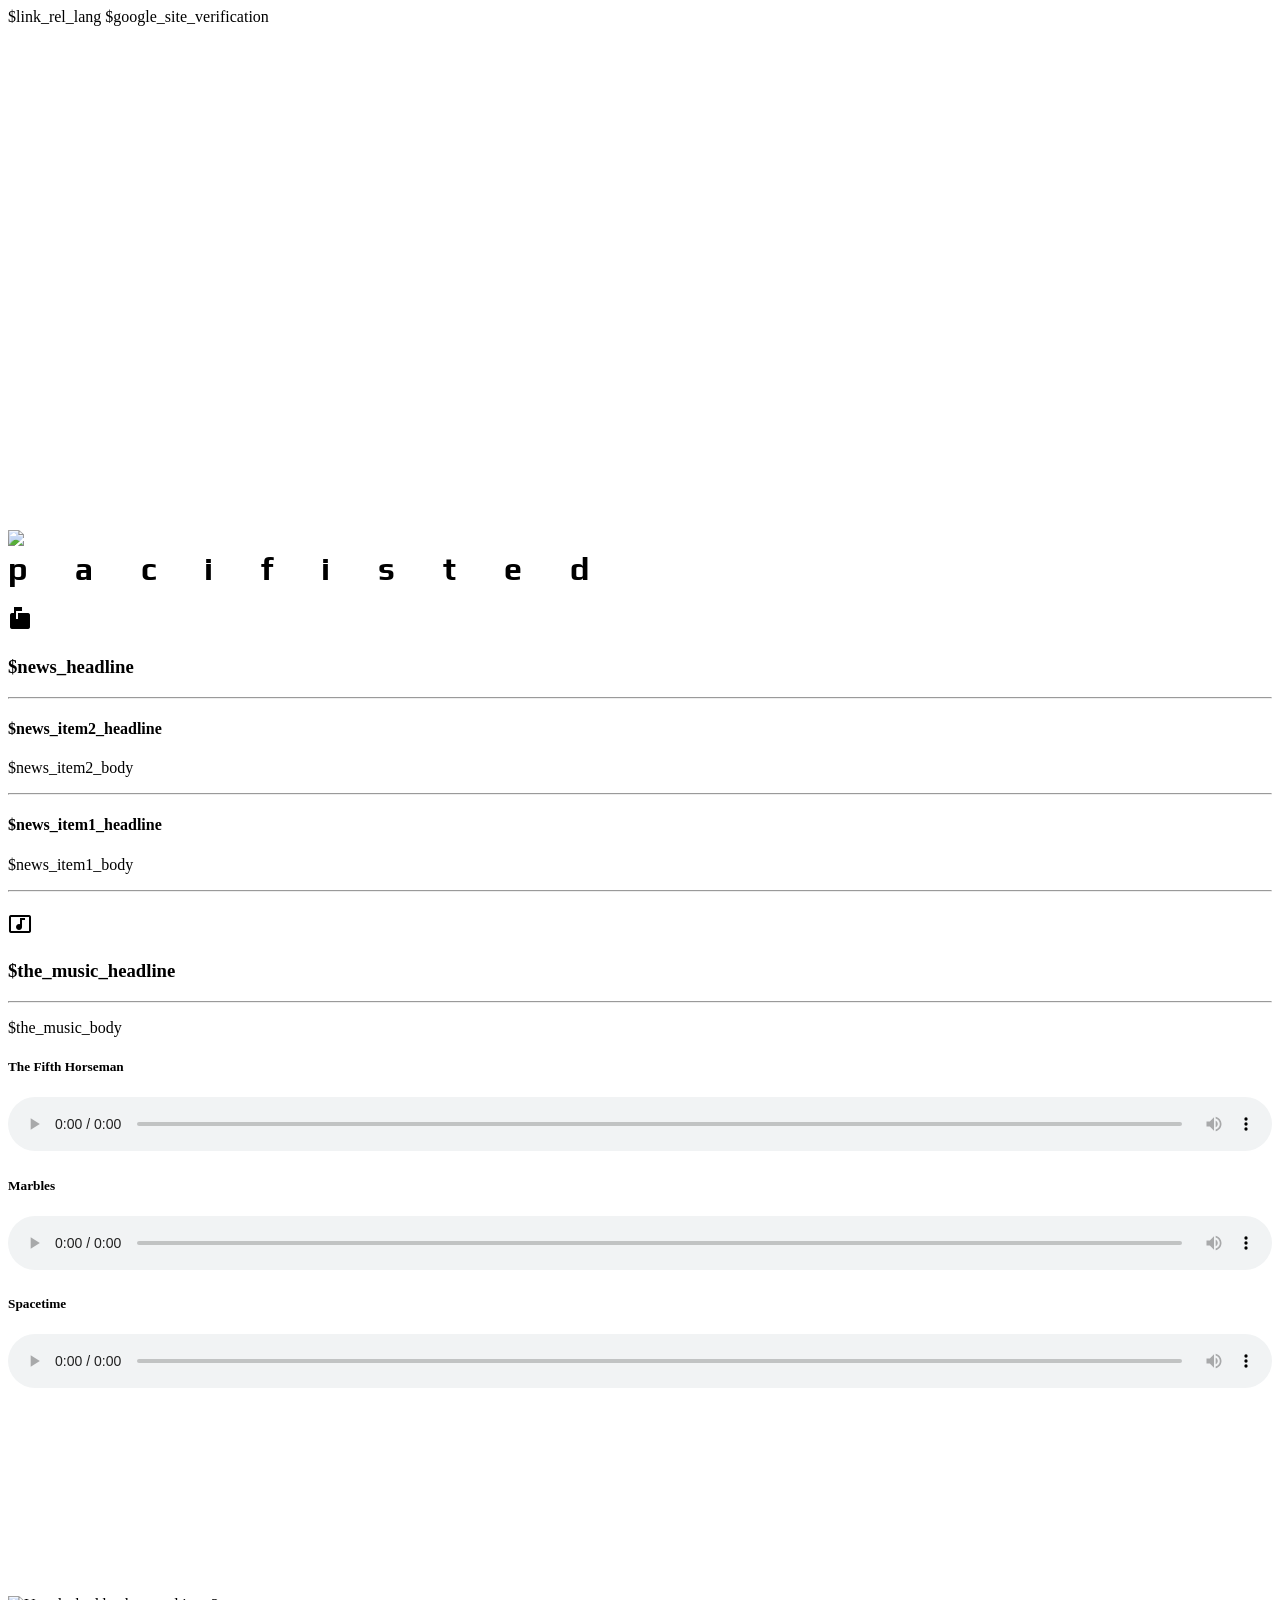
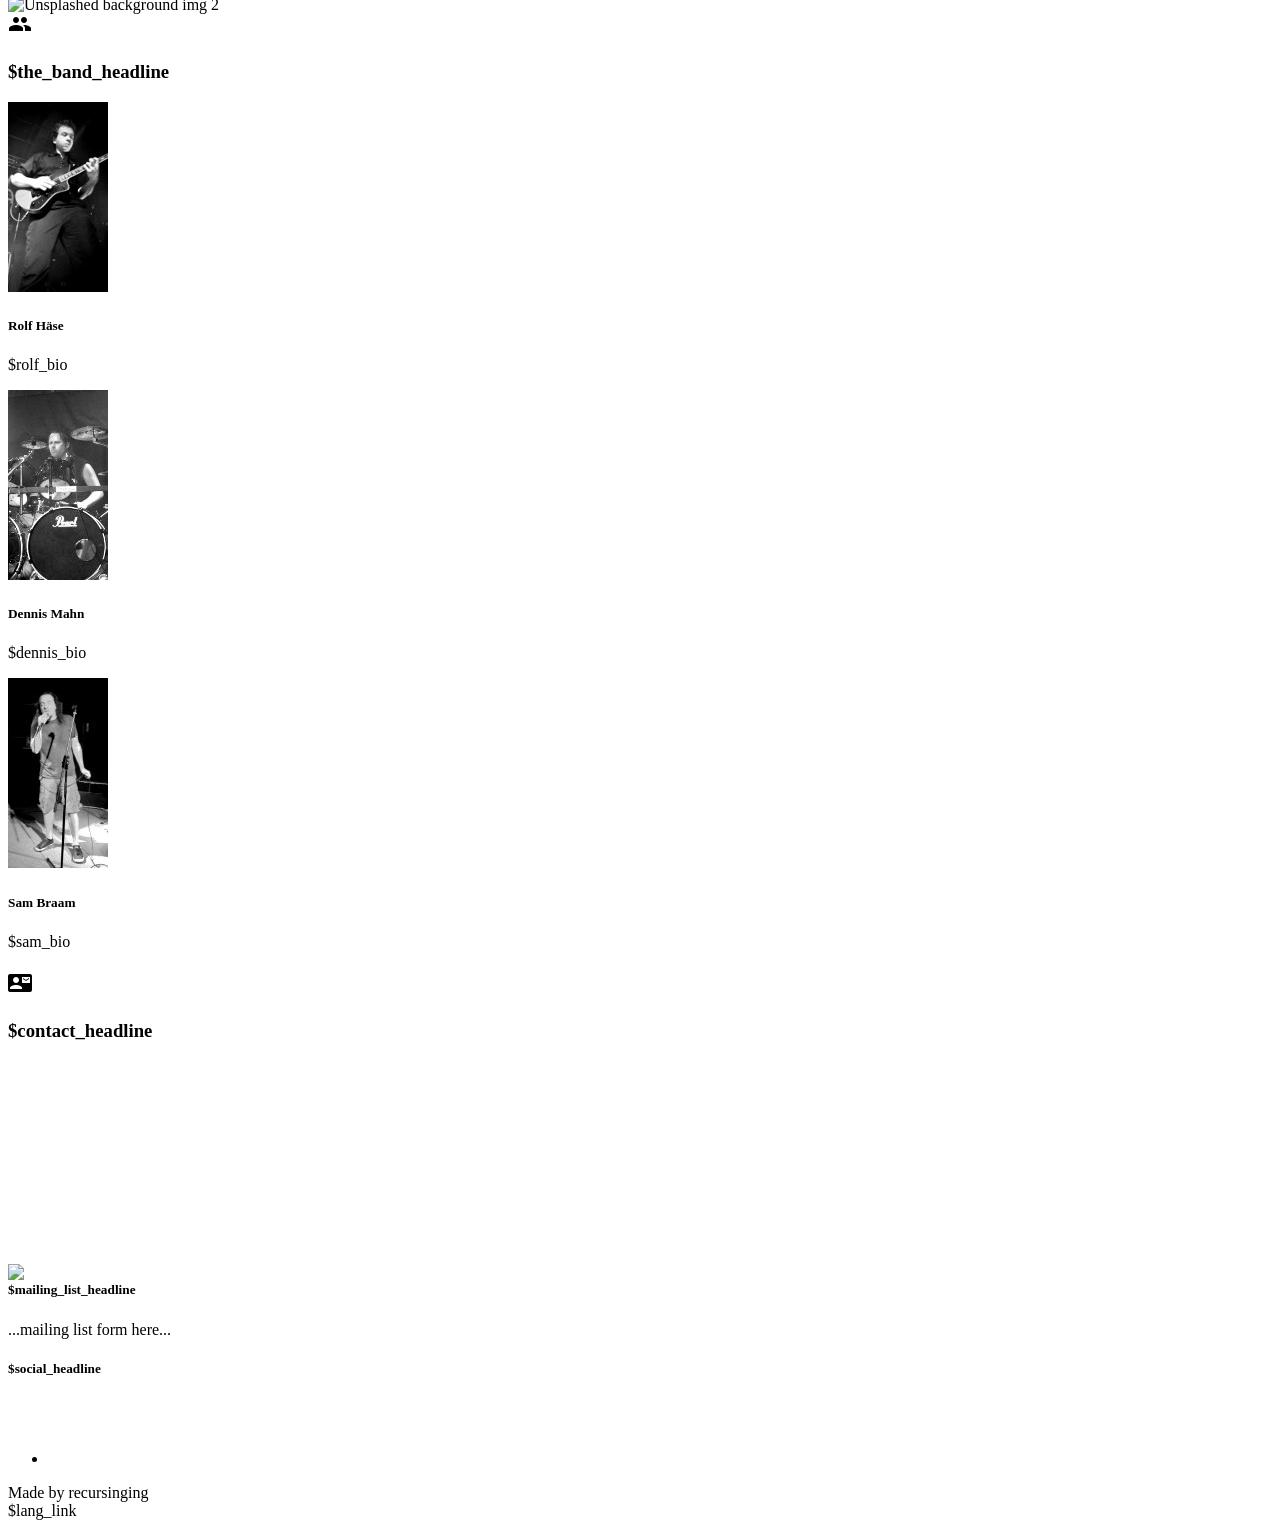
==== commit 6bbbbb86: "Add google site verification tag" ====
--- a/index.html
+++ b/index.html
@@ -4,7 +4,10 @@
   <meta http-equiv="Content-Type" content="text/html; charset=UTF-8"/>
   <meta name="viewport" content="width=device-width, initial-scale=1, maximum-scale=1.0, user-scalable=no"/>
   <title>$title</title>
-
+  
+  $link_rel_lang
+  $google_site_verification
+  
   <!-- CSS  -->
   <link href="https://fonts.googleapis.com/icon?family=Material+Icons" rel="stylesheet">
   <link href="https://fonts.googleapis.com/css?family=Play" rel="stylesheet">
